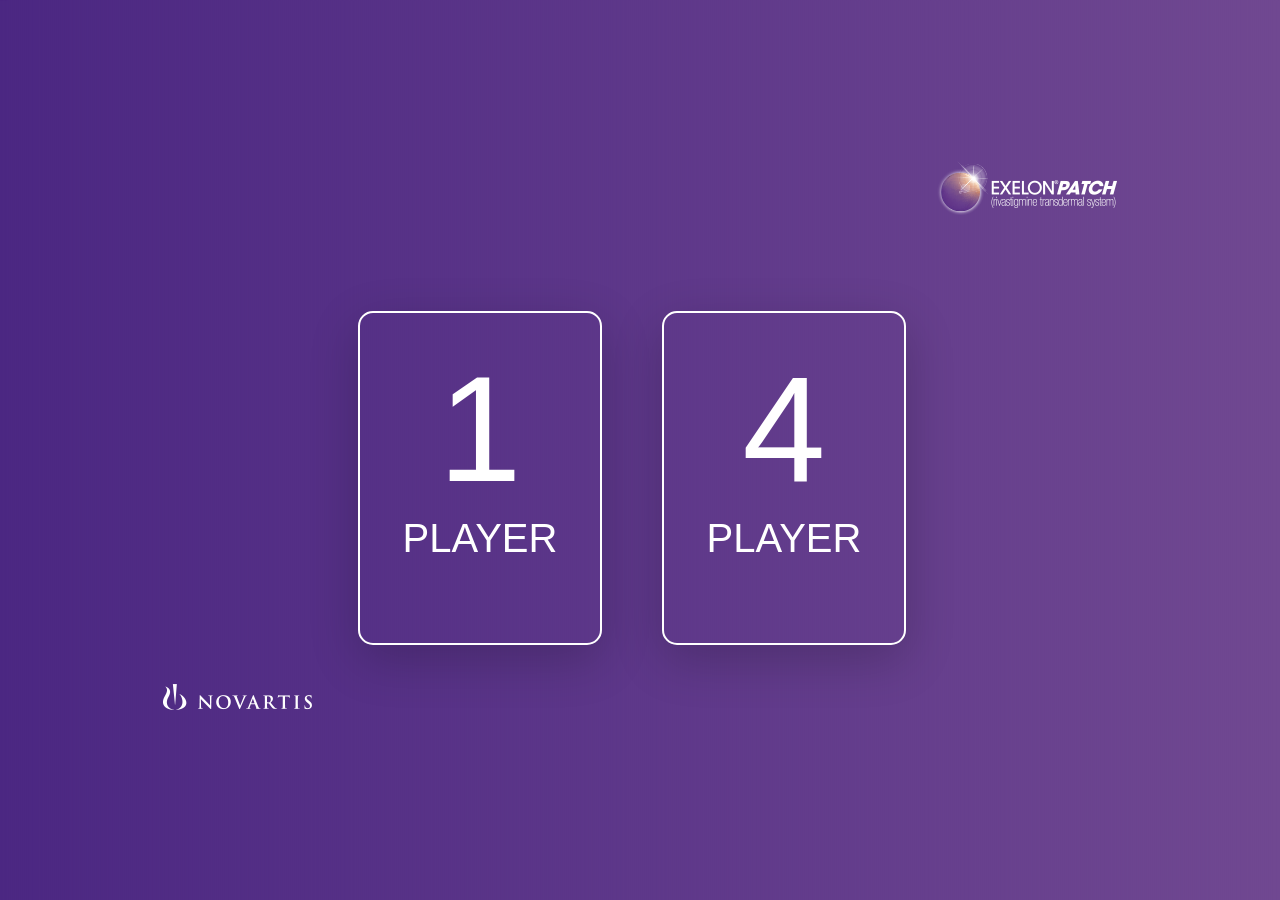
==== index.html @ badba66a "MCCGLC_MemoryGame_Phase2 Mulitplayer and Single player modes. Online" ====
<!DOCTYPE html>
<html dir="ltr" lang="en-us"><head>
<meta http-equiv="Content-Type" content="text/html; charset=UTF-8">
<title>EXELON PATCH</title>
	
	<meta name="viewport" content="user-scalable=no, width=device-width, height=768, initial-scale=1, maximum-scale=2">
    <meta name="apple-mobile-web-app-status-bar-style" content="black-translucent" />
    <meta name="apple-mobile-web-app-capable" content="yes" />
    <link rel="apple-touch-icon-precomposed" href="imgs/appico.png"/> 

	<link rel="stylesheet" href="css/appstyle.css">
	<script type="text/javascript" src="js/lib/fastclick.js"></script>
	<script type="text/javascript" src="js/lib/jquery-1.10.2.min.js"></script>
	</head>
<body>
 
<div id="wrapper">EXELON PATCH
	<div id="container">
		<div id="menu">
			<a href="_singleplayer/"><div id="play1"><span class="txtBig">1</span><br/>PLAYER</div></a>
			<a href="_multiplayer/public/"><div id="play4"><span class="txtBig">4</span><br/>PLAYER</div></a>
		</div>
	</div>
</div>




<!-- LOAD IN THE APP SCRIPTS ======================  -->
<script src="js/app/game.js"></script>

</body>
</html>
---- css/appstyle.css ----
html, body {
    background-color: #c3c3c3; margin: 0px; padding: 0px;
    font-family: "HelveticaNeue-Bold", "Helvetica Neue Bold", "Helvetica Neue", Helvetica, Arial, "Lucida Grande", sans-serif;

      background: #4b2782;
      background: -moz-linear-gradient(-45deg,  #4b2782 0%, #704891 100%);
      background: -webkit-gradient(linear, left top, right bottom, color-stop(0%,#4b2782), color-stop(100%,#704891));
      background: -webkit-linear-gradient(-45deg,  #4b2782 0%,#704891 100%);
      background: -o-linear-gradient(-45deg,  #4b2782 0%,#704891 100%);
      background: -ms-linear-gradient(-45deg,  #4b2782 0%,#704891 100%);
      background: linear-gradient(135deg,  #4b2782 0%,#704891 100%);
      filter: progid:DXImageTransform.Microsoft.gradient( startColorstr='#4b2782', endColorstr='#704891',GradientType=1 );
      overflow: hidden;
  }

#wrapper{
/*  background-color: red;*/

  min-width: 100%;
  min-height:100%;

  font-size: 1px;
  color: #4b2782;

   background: #4b2782;
      background: -moz-linear-gradient(-45deg,  #4b2782 0%, #704891 100%);
      background: -webkit-gradient(linear, left top, right bottom, color-stop(0%,#4b2782), color-stop(100%,#704891));
      background: -webkit-linear-gradient(-45deg,  #4b2782 0%,#704891 100%);
      background: -o-linear-gradient(-45deg,  #4b2782 0%,#704891 100%);
      background: -ms-linear-gradient(-45deg,  #4b2782 0%,#704891 100%);
      background: linear-gradient(135deg,  #4b2782 0%,#704891 100%);
      filter: progid:DXImageTransform.Microsoft.gradient( startColorstr='#4b2782', endColorstr='#704891',GradientType=1 );
      overflow: hidden;
}

#container{ 
      width: 1024px;  
      position: absolute; 
      left: 50%; margin-left: -512px;
      top:50%; margin-top: -369px;
      height: 738px;
      background: url('../imgs/background.png') no-repeat 0 0;
      color: #fff;
    }


#play1, #play4{
  opacity: 0;
  float: left;
  margin-right: 60px;
  padding: 20px;
  padding-top: 30px;
  width: 200px;
  height: 280px;
  color: white;
  border:2px solid white;
  text-align: center;
  font-size: 40px;

  -webkit-border-radius: 15px;
  -moz-border-radius: 15px;
  border-radius: 15px;

  box-shadow: 0 15px 50px rgba(0,0,0,0.2);
  -moz-box-shadow: 0 15px 50px rgba(0,0,0,0.2);
  -webkit-box-shadow: 0 15px 50px rgba(0,0,0,0.2);

  -webkit-animation: fadeIn 1s .3s forwards; 
  -moz-animation: fadeIn 1s .3s  forwards; 
  -o-animation: fadeIn 1s .3s  forwards; 
  animation: fadeIn 1s .3s forwards; 
}

#play4{
  -webkit-animation: fadeIn 1s .6s forwards; 
  -moz-animation: fadeIn 1s .6s forwards; 
  -o-animation: fadeIn 1s .6s forwards; 
  animation: fadeIn 1s .6s forwards; 
}
.txtBig{
  font-size: 150px;
}

#menu{
  position: relative;
  top: 230px;
  left: 230px;
}

#play1:hover, #play4:hover {
 border: 2px solid #F8B883;
  background-color: #774b9b;
   box-shadow: 0 15px 50px rgba(0,0,0,0.6);
  -moz-box-shadow: 0 15px 50px rgba(0,0,0,0.6);
  -webkit-box-shadow: 0 15px 50px rgba(0,0,0,0.6);
}

a:link, a:visited, a:visited  {color: white; text-decoration: none;}
a:hover { color:#8e4cc5;}


.clear{clear: both; margin:0px;}


@-webkit-keyframes fadeIn { 
  0% { opacity: 0; }
  100% { opacity: 1; }
}

@-moz-keyframes fadeIn { 
  0% { opacity: 0; }
  100% { opacity: 1; }
}

@-o-keyframes fadeIn { 
  0% { opacity: 0; }
  100% { opacity: 1; }
}

@keyframes fadeIn { 
  0% { opacity: 0; }
  100% { opacity: 1; }
}
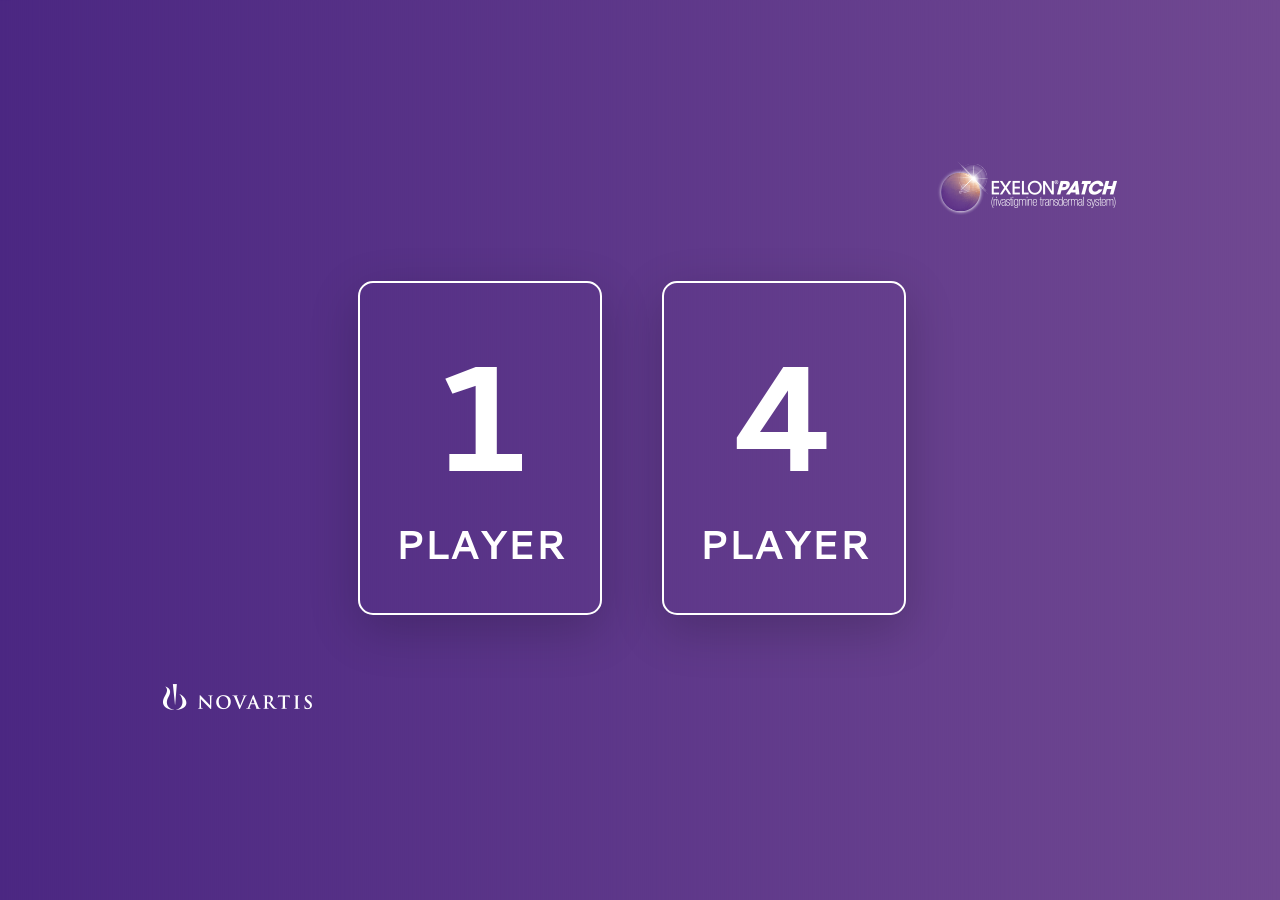
==== commit 9eecab1c: "Singleplayer: Leaderboard functioning Submit and Display results working" ====
--- a/index.html
+++ b/index.html
@@ -7,7 +7,7 @@
     <meta name="apple-mobile-web-app-status-bar-style" content="black-translucent" />
     <meta name="apple-mobile-web-app-capable" content="yes" />
     <link rel="apple-touch-icon-precomposed" href="imgs/appico.png"/> 
-
+    <link rel="icon"  type="image/png" href="imgs/favico.png">
 	<link rel="stylesheet" href="css/appstyle.css">
 	<script type="text/javascript" src="js/lib/fastclick.js"></script>
 	<script type="text/javascript" src="js/lib/jquery-1.10.2.min.js"></script>
--- a/css/appstyle.css
+++ b/css/appstyle.css
@@ -1,6 +1,34 @@
+@font-face {
+    font-family: 'cantarellbold';
+    src: url('../fonts/Cantarell-Bold-webfont.eot');
+    src: url('../fonts/../fonts/Cantarell-Bold-webfont.eot?#iefix') format('embedded-opentype'),
+         url('../fonts/Cantarell-Bold-webfont.woff') format('woff'),
+         url('../fonts/Cantarell-Bold-webfont.ttf') format('truetype'),
+         url('../fonts/Cantarell-Bold-webfont.svg#cantarellbold') format('svg');
+    font-weight: normal;
+    font-style: normal;
+
+}
+
+
+
+@font-face {
+    font-family: 'cantarellregular';
+    src: url('../fonts/Cantarell-Regular-webfont.eot');
+    src: url('../fonts/Cantarell-Regular-webfont.eot?#iefix') format('embedded-opentype'),
+         url('../fonts/Cantarell-Regular-webfont.woff') format('woff'),
+         url('../fonts/Cantarell-Regular-webfont.ttf') format('truetype'),
+         url('../fonts/Cantarell-Regular-webfont.svg#cantarellregular') format('svg');
+    font-weight: normal;
+    font-style: normal;
+
+}
+
+
+
 html, body {
     background-color: #c3c3c3; margin: 0px; padding: 0px;
-    font-family: "HelveticaNeue-Bold", "Helvetica Neue Bold", "Helvetica Neue", Helvetica, Arial, "Lucida Grande", sans-serif;
+   font-family: 'cantarellregular';
 
       background: #4b2782;
       background: -moz-linear-gradient(-45deg,  #4b2782 0%, #704891 100%);
@@ -56,6 +84,7 @@
   border:2px solid white;
   text-align: center;
   font-size: 40px;
+  font-family: 'cantarellbold';
 
   -webkit-border-radius: 15px;
   -moz-border-radius: 15px;
@@ -83,7 +112,7 @@
 
 #menu{
   position: relative;
-  top: 230px;
+  top: 200px;
   left: 230px;
 }
 
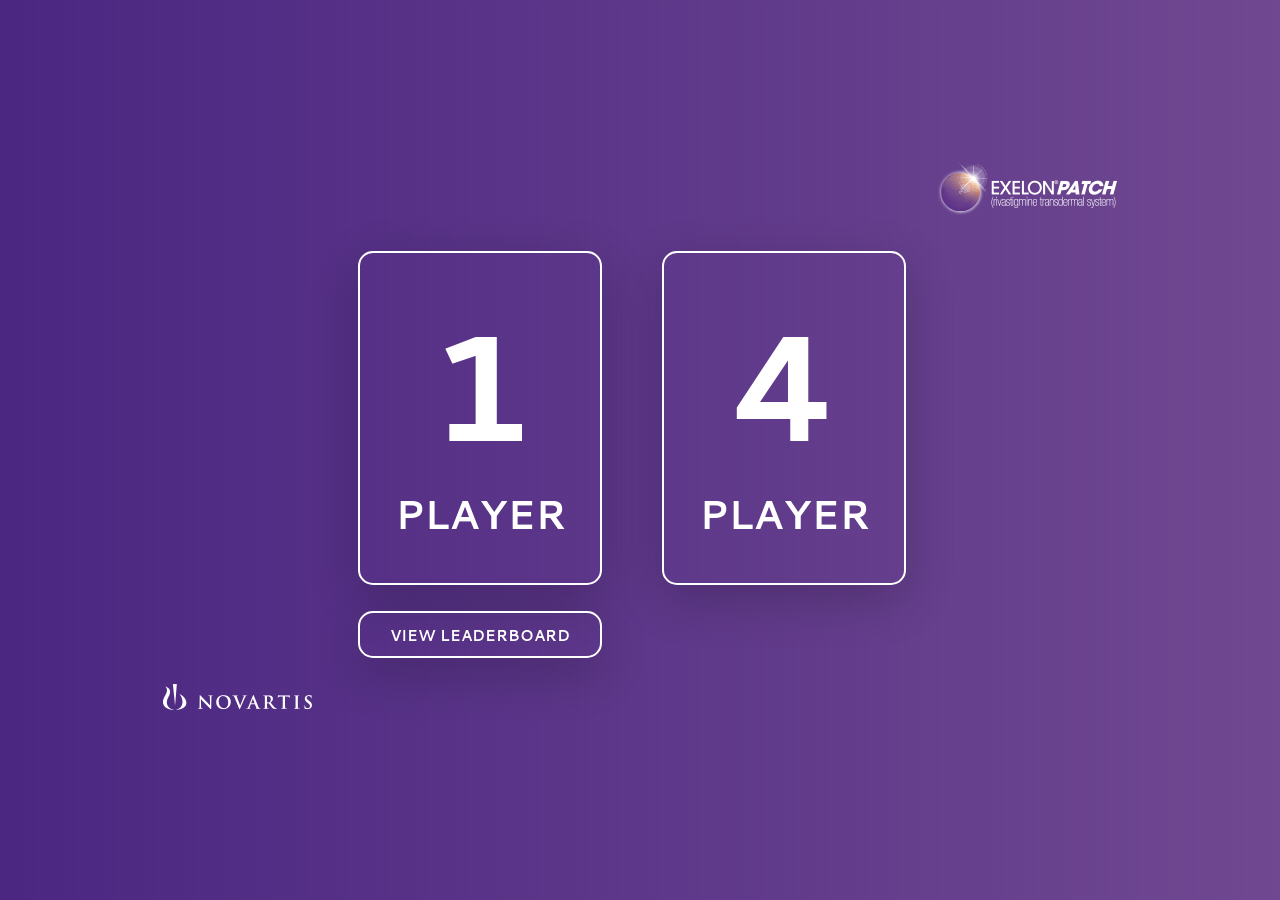
==== commit cde08fcb: "File tidy up + Analytics added" ====
--- a/index.html
+++ b/index.html
@@ -3,7 +3,7 @@
 <meta http-equiv="Content-Type" content="text/html; charset=UTF-8">
 <title>EXELON PATCH</title>
 	
-	<meta name="viewport" content="user-scalable=no, width=device-width, height=768, initial-scale=1, maximum-scale=2">
+	<meta name="viewport" content="user-scalable=no, width=device-width, height=device-height, initial-scale=1, maximum-scale=2">
     <meta name="apple-mobile-web-app-status-bar-style" content="black-translucent" />
     <meta name="apple-mobile-web-app-capable" content="yes" />
     <link rel="apple-touch-icon-precomposed" href="imgs/appico.png"/> 
@@ -17,17 +17,27 @@
 <div id="wrapper">EXELON PATCH
 	<div id="container">
 		<div id="menu">
+			<a href="_singleplayer/leader.php"><div id="leader">VIEW LEADERBOARD</div></a>
 			<a href="_singleplayer/"><div id="play1"><span class="txtBig">1</span><br/>PLAYER</div></a>
 			<a href="_multiplayer/public/"><div id="play4"><span class="txtBig">4</span><br/>PLAYER</div></a>
 		</div>
 	</div>
 </div>
 
-
-
-
 <!-- LOAD IN THE APP SCRIPTS ======================  -->
 <script src="js/app/game.js"></script>
 
+
+<script>
+  (function(i,s,o,g,r,a,m){i['GoogleAnalyticsObject']=r;i[r]=i[r]||function(){
+  (i[r].q=i[r].q||[]).push(arguments)},i[r].l=1*new Date();a=s.createElement(o),
+  m=s.getElementsByTagName(o)[0];a.async=1;a.src=g;m.parentNode.insertBefore(a,m)
+  })(window,document,'script','//www.google-analytics.com/analytics.js','ga');
+
+  ga('create', 'UA-3498809-19', 'memoryactivity.net');
+  ga('send', 'pageview');
+
+</script>
+
 </body>
 </html>
--- a/css/appstyle.css
+++ b/css/appstyle.css
@@ -106,17 +106,49 @@
   -o-animation: fadeIn 1s .6s forwards; 
   animation: fadeIn 1s .6s forwards; 
 }
+
+#leader{
+    opacity: 0;
+    float: left;
+    margin-right: 60px;
+    padding: 20px;
+    padding-top: 13px;
+    width: 200px;
+    height: 10px;
+    color: white;
+    border:2px solid white;
+    text-align: center;
+    font-size: 15px;
+    line-height: 20px;
+    font-family: 'cantarellbold';
+    position: absolute;
+    top: 360px;
+
+    -webkit-border-radius: 15px;
+    -moz-border-radius: 15px;
+    border-radius: 15px;
+
+    box-shadow: 0 15px 50px rgba(0,0,0,0.2);
+    -moz-box-shadow: 0 15px 50px rgba(0,0,0,0.2);
+    -webkit-box-shadow: 0 15px 50px rgba(0,0,0,0.2);
+
+    -webkit-animation: fadeIn .6s .8s forwards; 
+    -moz-animation: fadeIn .6s .8s  forwards; 
+    -o-animation: fadeIn .6s .8s  forwards; 
+    animation: fadeIn .6s .8s forwards; 
+}
+
 .txtBig{
   font-size: 150px;
 }
 
 #menu{
   position: relative;
-  top: 200px;
+  top: 170px;
   left: 230px;
 }
 
-#play1:hover, #play4:hover {
+#play1:hover, #play4:hover, #leader:hover {
  border: 2px solid #F8B883;
   background-color: #774b9b;
    box-shadow: 0 15px 50px rgba(0,0,0,0.6);
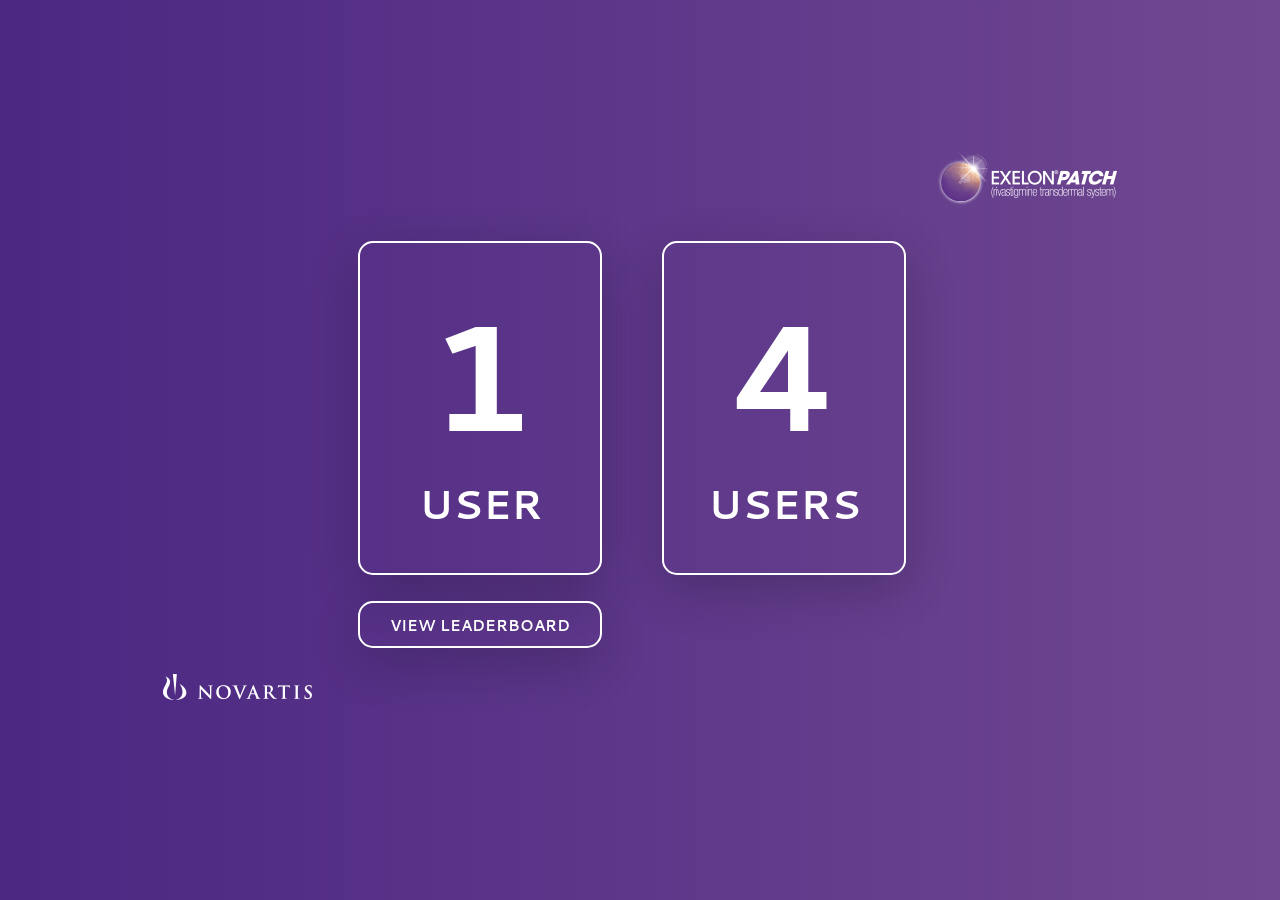
==== commit 455c07ae: "Updates throughout All running on live server" ====
--- a/index.html
+++ b/index.html
@@ -3,7 +3,7 @@
 <meta http-equiv="Content-Type" content="text/html; charset=UTF-8">
 <title>EXELON PATCH</title>
 	
-	<meta name="viewport" content="user-scalable=no, width=device-width, height=device-height, initial-scale=1, maximum-scale=2">
+	<meta name="viewport" content="user-scalable=no, width=device-width, height=768, initial-scale=1, maximum-scale=2">
     <meta name="apple-mobile-web-app-status-bar-style" content="black-translucent" />
     <meta name="apple-mobile-web-app-capable" content="yes" />
     <link rel="apple-touch-icon-precomposed" href="imgs/appico.png"/> 
@@ -18,8 +18,8 @@
 	<div id="container">
 		<div id="menu">
 			<a href="_singleplayer/leader.php"><div id="leader">VIEW LEADERBOARD</div></a>
-			<a href="_singleplayer/"><div id="play1"><span class="txtBig">1</span><br/>PLAYER</div></a>
-			<a href="_multiplayer/public/"><div id="play4"><span class="txtBig">4</span><br/>PLAYER</div></a>
+			<a href="_singleplayer/"><div id="play1"><span class="txtBig">1</span><br/>USER</div></a>
+			<a href="_multiplayer/public/"><div id="play4"><span class="txtBig">4</span><br/>USERS</div></a>
 		</div>
 	</div>
 </div>
--- a/css/appstyle.css
+++ b/css/appstyle.css
@@ -65,7 +65,7 @@
       width: 1024px;  
       position: absolute; 
       left: 50%; margin-left: -512px;
-      top:50%; margin-top: -369px;
+      top:50%; margin-top: -379px;
       height: 738px;
       background: url('../imgs/background.png') no-repeat 0 0;
       color: #fff;
